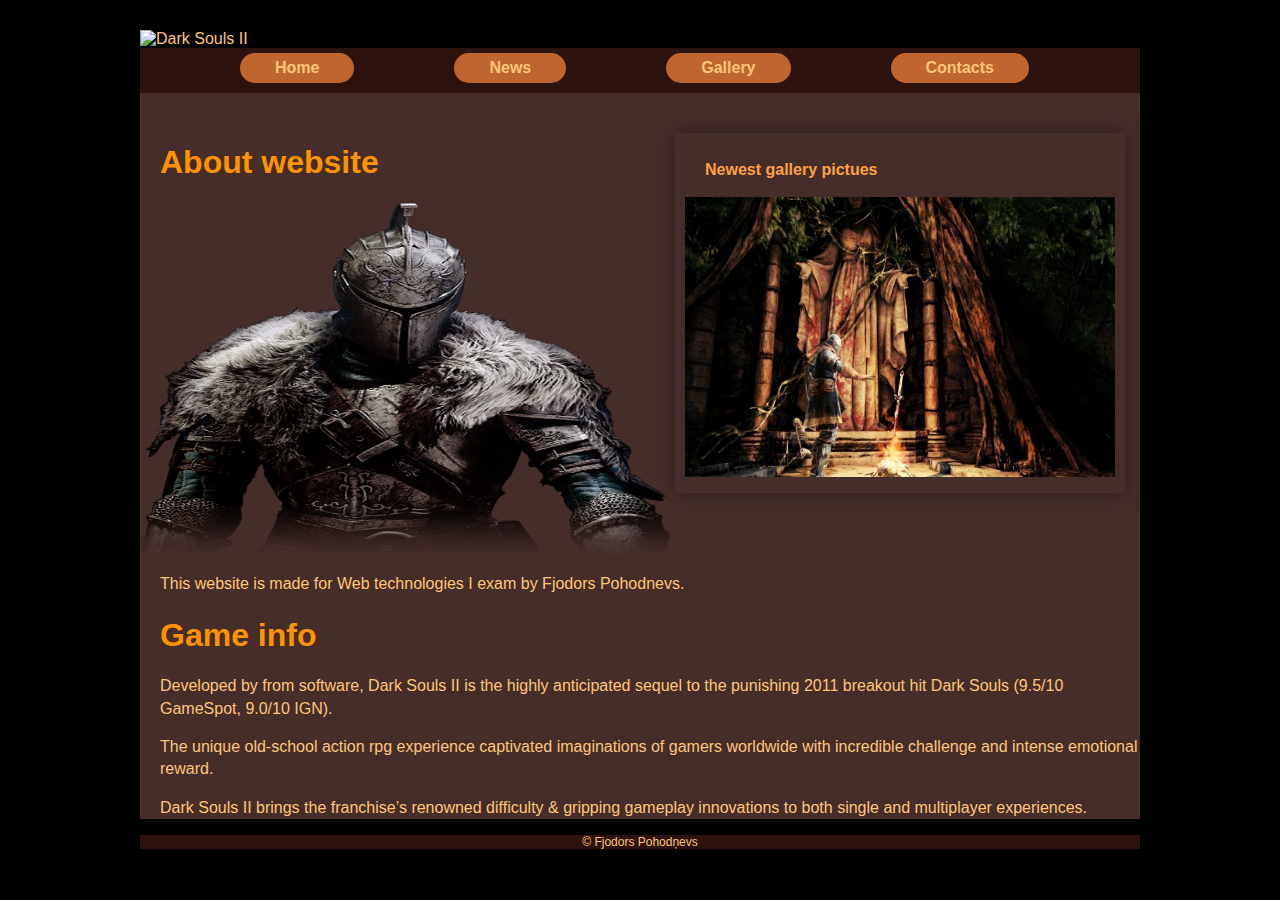
==== index.html @ b68dcf0e "First commit for website" ====
<!DOCTYPE html>

<html>
<head>
<meta charset="UTF-8">
<title>Dark Souls II Fansite</title>
<link rel="stylesheet" type="text/css" href="bash.css"/>
<script src="jquery-2.0.2.js"></script>
<script src="script.js"></script>
</head>
<body>
    <section id="main">
        <header>
            <div class="dontPrint" id="logo">
                <img alt="Dark Souls II" src="ds2logo.jpg" width="1000" height="80" />
            </div>
            <nav>
                <ul class="dontPrint" id="topmenu">
					<li><a href="index.html">Home</a></li>
                    <li><a href="news.html">News</a></li>
                    <li><a href="Gallery.html">Gallery</a></li>
                    <li><a href="Contacts.html">Contacts</a></li>
                </ul>
            </nav>
        </header>
		
		<a href="#" class="scrollup">Scroll</a>
		
		<article id="main">
			
			<aside class="dontPrint">
                    <div id="slideshowhome">
					   <div>
							<p><a href="Gallery.html">Newest gallery pictues</a></p>
						 <img src="ds0.jpg">
					   </div>
					   <div>
							<p><a href="Gallery.html">Newest gallery pictues</a></p>
						 <img src="ds1.jpg">
					   </div>
					   <div>
							<p><a href="Gallery.html">Newest gallery pictues</a></p>
						 <img src="ds2.jpg">
					   </div>
					   <div>
					   <p><a href="news.html">New news - Difficulty of Darksouls II!</a></p>
						 <img src="difficulty.jpg">
						 </div>
					</div>
            </aside>
		
			<div class="info">
			
                <h1>About website</h1>
				<img alt="" src="about-story.png"/>
				
                <p>This website is made for Web technologies I exam by Fjodors Pohodnevs.</p>
				
				
			
                <h1>Game info</h1>
                <p>Developed by from software, Dark Souls II is the highly anticipated sequel to 
					the punishing 2011 breakout hit Dark Souls (9.5/10 GameSpot, 9.0/10 IGN).</p>

				<p>The unique old-school action rpg experience captivated imaginations of gamers 
				worldwide with incredible challenge and intense emotional reward.</p>

				<p>Dark Souls II brings the franchise’s renowned difficulty & gripping gameplay 
				innovations to both single and multiplayer experiences. </p>
		
			</div>
		</article>
		
	</section>
	<footer>
        <p>&copy; Fjodors Pohodņevs</p>
    </footer>
</body>
</html>
---- bash.css ----
﻿body
{
	background-color:black;
	background-repeat:no-repeat;
	background-attachment:fixed;
	background-position:center top; 
	font-family:"Arial", sans-serif;
	font-size:16px;
	color:#FFC578;
	padding:0;
	margin:0;
}

#logo img{
	height:80px; 
	width:1000px; 
}

#main 
{ 
	width:1000px;
	margin:auto;
	padding-top: 30px;
}

/*********************************Home Begin***************************************/

aside{
    width:200px;
    float:right;
    padding: 0px 5px 10px 20px;
}

#slideshowhome { 
    margin: 10px auto 0 -260px; 
    position: relative; 
    width: 250px; 
    height: 160px; 
    padding: 100px; 
    box-shadow: 0 0 20px rgba(0,0,0,0.4); 
}

#slideshowhome  div { 
    position: absolute; 
    top: 10px; 
    left: 10px; 
    right: 10px; 
    bottom: 10px; 
}

#slideshowhome  img { 
    height:280px;
	width:430px;
}

#slideshowhome  a:link{ 
    text-decoration:none;
	font-weight:bold
}

/*********************************Home end***************************************/


/***************** Menu Begin****************************************************/

#topmenu a:link 
{
	text-decoration:none;
	color:#FFC578;
	font-weight:bold
} 
   


ul#topmenu 
{
	padding:0;
	margin:0;
	background-color:#2D120E;
	overflow:auto;
}

ul#topmenu li 
{
	list-style-type:none;
	float:left;
	line-height:30px;
	margin: 5px 0px 10px 100px;
	padding: 0px 35px 0px 35px;
	border-radius: 30px;
	background-color:#BF6530;
    
}

#topmenu a:visited 
{
	color:#FFC578;
} 


#topmenu li:hover
{
	text-decoration:underline;
	box-shadow: 5px 5px 3px #A63E00;
} 


/*************************Menu End****************************************/

/************************Article Begin*************************************/
article
{
	background:#452E2A;
	padding:0;
}

article img {
    height:350px;
    width:530px;
}

.news img {
    height:350px;
    width:530px;
	padding-left: 20px;	
}


article h1
{
	color:#FF9200;
	padding-left: 20px;
}

article p
{
	line-height:1.4em;
	padding-left: 20px;
}

article  a:link
{
	color:#FFA042;
} 

article  a:visited 
{
	color:#FFA042;
} 

/***********show/hide***************/
.button 
{	
	text-decoration:none;
	color:#FFA042;
	padding-left: 20px;
}


/************************Article End*************************************/


/************************Gallery Begin*************************************/

#slideshow img
{
	height:360px;
	width:640px;
	display: block; 
	margin-left: auto; 
	margin-right: auto; 
	margin-top:10px;
	margin-bottom:10px;
}

 #prev 
{
	float:left;
	margin-top:10px;
	margin-left:400px;
	margin-bottom:20px;
	height:50px;
	width:100px;
}

#next
{
	float:right;
	margin-top:10px;
	margin-right:400px;
	margin-bottom:20px;	
	height:50px;
	width:100px;
}


#slideshow  a
{
	text-decoration:none;
	color:black;
	font-weight:bold;
} 

#gallery{
	
	margin-top:10px;
	margin-bottom:10px;
	width: 970px;
	margin-left: auto;
	margin-right: auto;
	
}


#gallery img {
    height:240px;
    width:320px; 
	text-align:center;
}


#gallery img:hover {
    height:236px;
    width:316px;
	border: 2px solid #FF9200; 
}


/************************Gallery End*************************************/



.scrollup{
    width:200px;
    height:200px;
    opacity:0.3;
    position:fixed;
    bottom:-100px;
    right:-10px;
    display:none;
    text-indent:-9999px;
    background: url('top.png') no-repeat;
}

/************************Footer Begin************************************/
	
footer
{
	padding:0;
	margin:0 auto;
	text-align: center;
	width:1000px;
	background-color:#2D120E;
	font-family:"sans-serif",Arial;
	font-size:12px;

}

/************************Footer end*************************************/

@media print 
{
	.dontPrint 
	{
		display:none;
	}
}
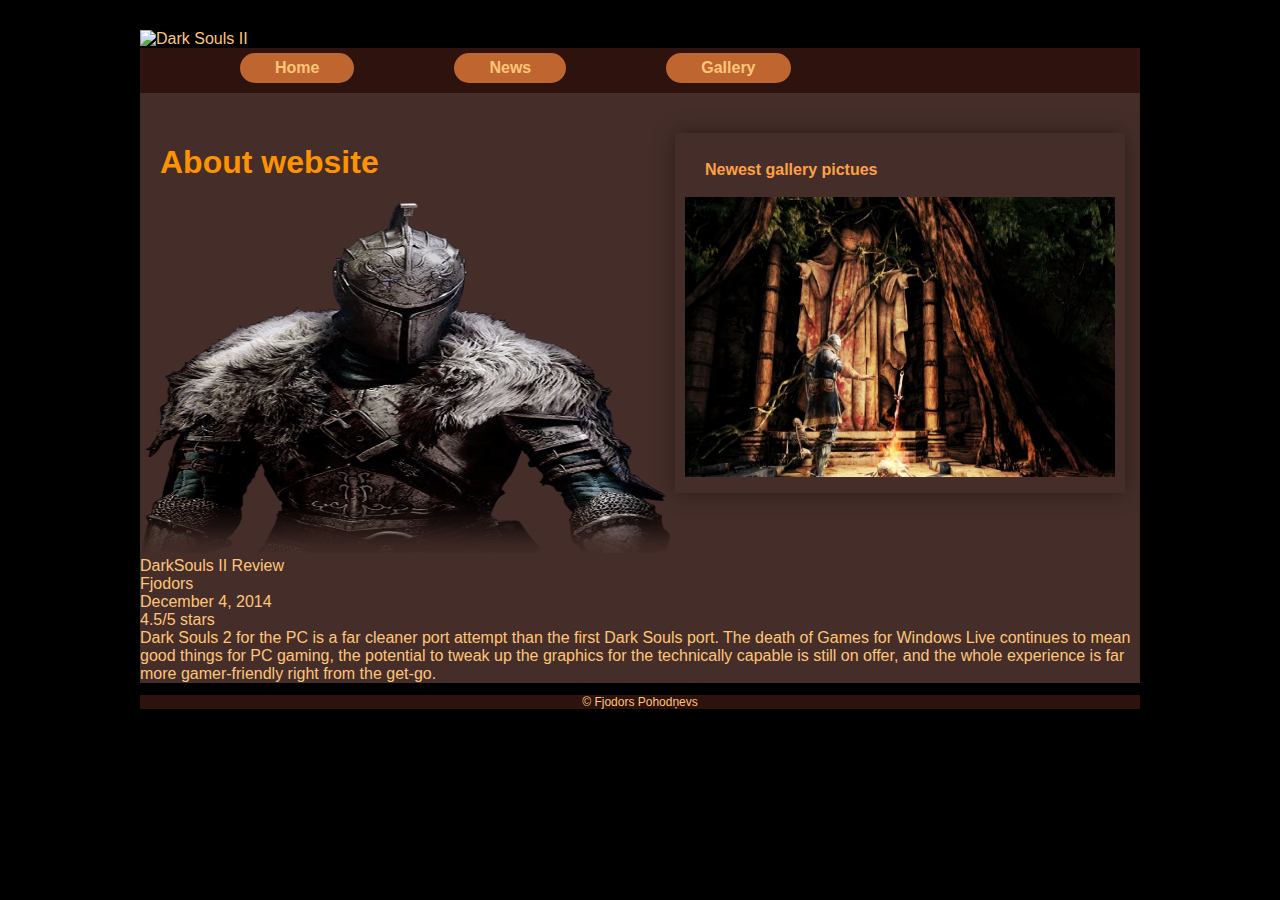
==== commit 081f1c13: "Added schema.org objects" ====
--- a/index.html
+++ b/index.html
@@ -19,7 +19,6 @@
 					<li><a href="index.html">Home</a></li>
                     <li><a href="news.html">News</a></li>
                     <li><a href="Gallery.html">Gallery</a></li>
-                    <li><a href="Contacts.html">Contacts</a></li>
                 </ul>
             </nav>
         </header>
@@ -54,19 +53,19 @@
                 <h1>About website</h1>
 				<img alt="" src="about-story.png"/>
 				
-                <p>This website is made for Web technologies I exam by Fjodors Pohodnevs.</p>
-				
-				
 			
-                <h1>Game info</h1>
-                <p>Developed by from software, Dark Souls II is the highly anticipated sequel to 
-					the punishing 2011 breakout hit Dark Souls (9.5/10 GameSpot, 9.0/10 IGN).</p>
-
-				<p>The unique old-school action rpg experience captivated imaginations of gamers 
-				worldwide with incredible challenge and intense emotional reward.</p>
-
-				<p>Dark Souls II brings the franchise’s renowned difficulty & gripping gameplay 
-				innovations to both single and multiplayer experiences. </p>
+                 <div itemscope itemtype="http://schema.org/Review">
+			   <div itemprop="itemReviewed" itemscope itemtype="http://schema.org/Thing">
+			   	<span itemprop="name">DarkSouls II Review</span>
+			   </div> 
+			   <div itemprop="author" itemscope itemtype="http://schema.org/Person">
+			   	<span itemprop="name"> Fjodors</span></div>
+			   	<meta itemprop="datePublished" content = "2014-12-04">December 4, 2014  
+			   	<div itemprop="reviewRating" itemscope itemtype="http://schema.org/Rating" 
+			 <meta itemprop="worstRating" content = "1"/>
+			 <span itemprop="ratingValue">4.5</span>/<span itemprop="bestRating">5</span> stars </div>
+			     <span itemprop="description">Dark Souls 2 for the PC is a far cleaner port attempt than the first Dark Souls port. The death of Games for Windows Live continues to mean good things for PC gaming, the potential to tweak up the graphics for the technically capable is still on offer, and the whole experience is far more gamer-friendly right from the get-go.  </span>
+			   </div>
 		
 			</div>
 		</article>
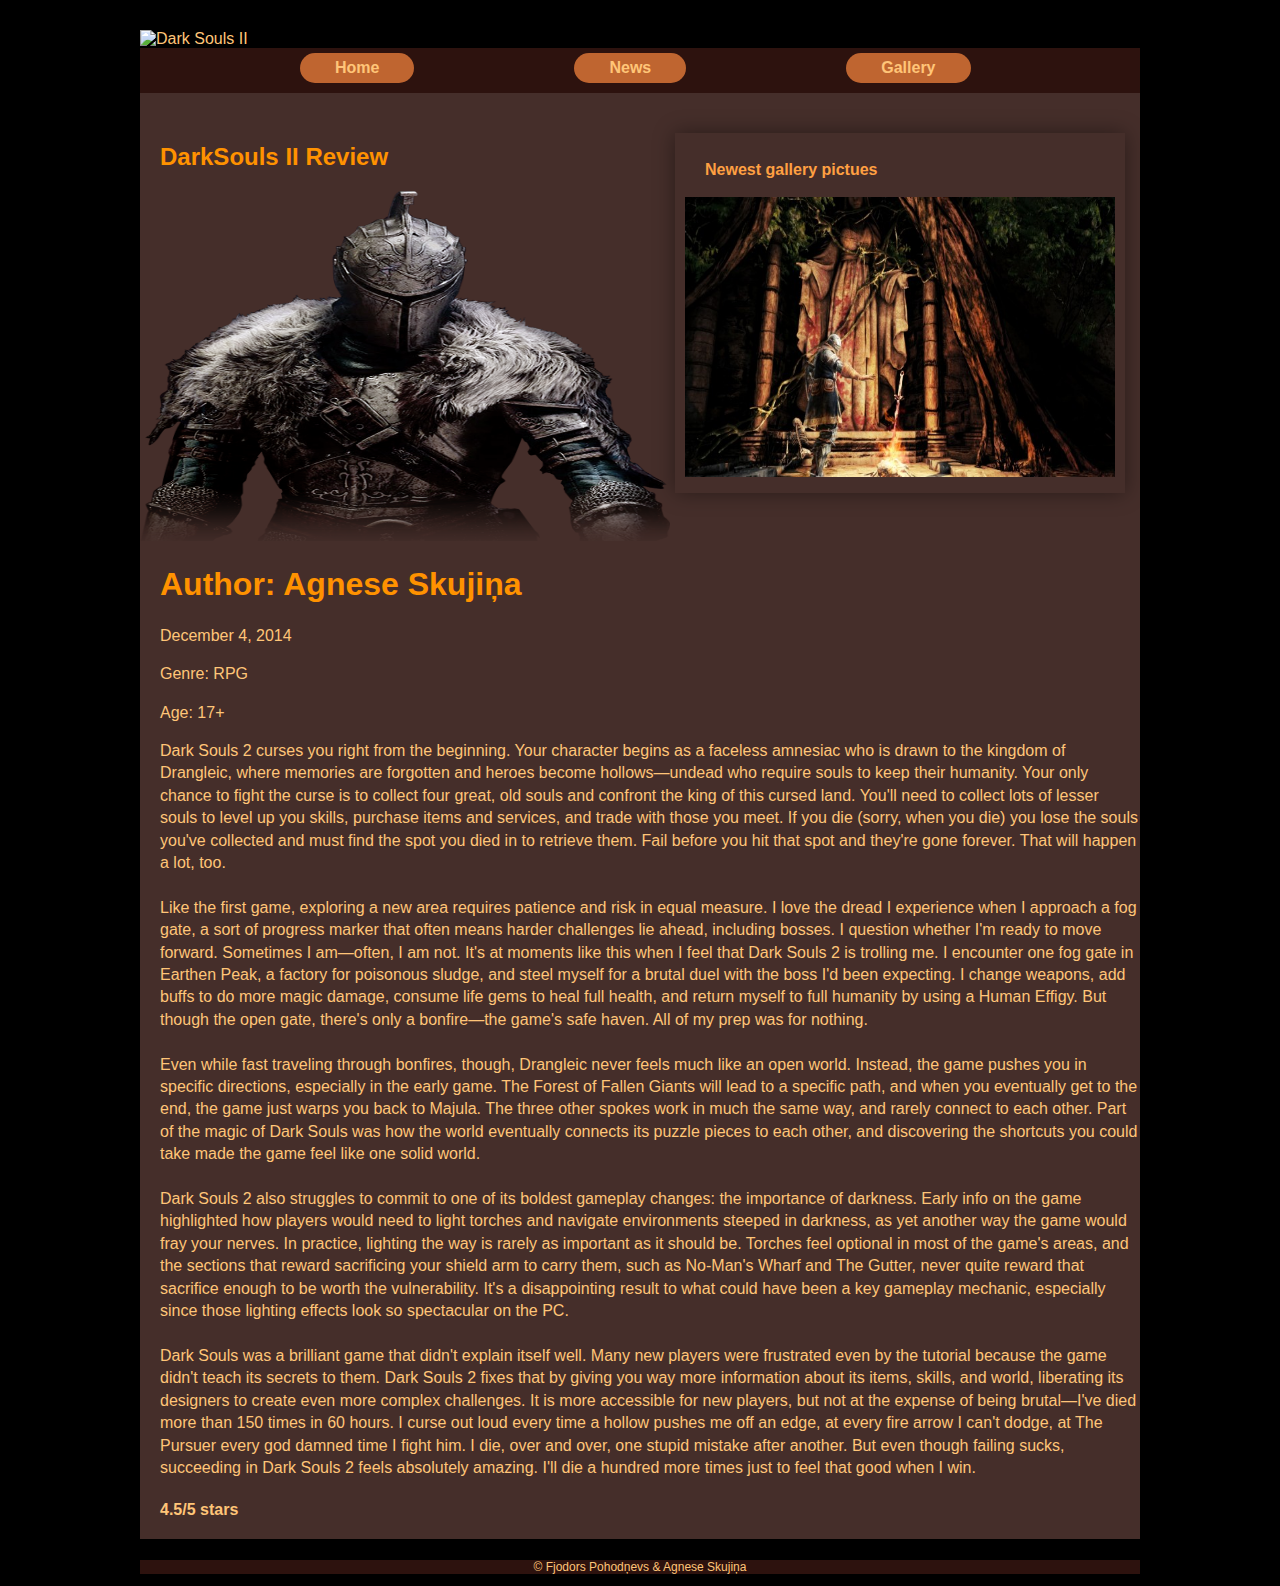
==== commit 2556779c: "Latest fixed for webpage" ====
--- a/index.html
+++ b/index.html
@@ -48,31 +48,46 @@
 					</div>
             </aside>
 		
-			<div class="info">
+			  <div itemscope itemtype="http://schema.org/Review">
+
+			  	<div itemprop="itemReviewed" itemscope itemtype="http://schema.org/Thing">
+				   	<h2 itemprop="name">DarkSouls II Review</h2>
+					<img itemprop="url" alt="" src="about-story.png"/>		            		   
+			   </div> 
+
+			   <div itemprop="author" itemscope itemtype="http://schema.org/Person">
+			   		<h1 >Author: <span itemprop="name">Agnese Skujiņa</span></h1>
+			   </div>
+			   <p><meta itemprop="datePublished" content = "2014-12-04">December 4, 2014</p>
+
+			   <p >Genre: <span itemprop="genre">RPG</span></p>
+
+			   <p >Age: <span itemprop="typicalAgeRange">17+</span></p>
+
+				<p itemprop="description">
+
+Dark Souls 2 curses you right from the beginning. Your character begins as a faceless amnesiac who is drawn to the kingdom of Drangleic, where memories are forgotten and heroes become hollows—undead who require souls to keep their humanity. Your only chance to fight the curse is to collect four great, old souls and confront the king of this cursed land. You'll need to collect lots of lesser souls to level up you skills, purchase items and services, and trade with those you meet. If you die (sorry, when you die) you lose the souls you've collected and must find the spot you died in to retrieve them. Fail before you hit that spot and they're gone forever. That will happen a lot, too.
+<br></br>
+Like the first game, exploring a new area requires patience and risk in equal measure. I love the dread I experience when I approach a fog gate, a sort of progress marker that often means harder challenges lie ahead, including bosses. I question whether I'm ready to move forward. Sometimes I am—often, I am not. It's at moments like this when I feel that Dark Souls 2 is trolling me. I encounter one fog gate in Earthen Peak, a factory for poisonous sludge, and steel myself for a brutal duel with the boss I'd been expecting. I change weapons, add buffs to do more magic damage, consume life gems to heal full health, and return myself to full humanity by using a Human Effigy. But though the open gate, there's only a bonfire—the game's safe haven. All of my prep was for nothing.
+<br></br>
+Even while fast traveling through bonfires, though, Drangleic never feels much like an open world. Instead, the game pushes you in specific directions, especially in the early game. The Forest of Fallen Giants will lead to a specific path, and when you eventually get to the end, the game just warps you back to Majula. The three other spokes work in much the same way, and rarely connect to each other. Part of the magic of Dark Souls was how the world eventually connects its puzzle pieces to each other, and discovering the shortcuts you could take made the game feel like one solid world.
+<br></br>
+Dark Souls 2 also struggles to commit to one of its boldest gameplay changes: the importance of darkness. Early info on the game highlighted how players would need to light torches and navigate environments steeped in darkness, as yet another way the game would fray your nerves. In practice, lighting the way is rarely as important as it should be. Torches feel optional in most of the game's areas, and the sections that reward sacrificing your shield arm to carry them, such as No-Man's Wharf and The Gutter, never quite reward that sacrifice enough to be worth the vulnerability. It's a disappointing result to what could have been a key gameplay mechanic, especially since those lighting effects look so spectacular on the PC.
+<br></br>
+Dark Souls was a brilliant game that didn't explain itself well. Many new players were frustrated even by the tutorial because the game didn't teach its secrets to them. Dark Souls 2 fixes that by giving you way more information about its items, skills, and world, liberating its designers to create even more complex challenges. It is more accessible for new players, but not at the expense of being brutal—I've died more than 150 times in 60 hours. I curse out loud every time a hollow pushes me off an edge, at every fire arrow I can't dodge, at The Pursuer every god damned time I fight him. I die, over and over, one stupid mistake after another. But even though failing sucks, succeeding in Dark Souls 2 feels absolutely amazing. I'll die a hundred more times just to feel that good when I win.
+				</p>
+
+			   	<div itemprop="reviewRating" itemscope itemtype="http://schema.org/Rating"><meta itemprop="worstRating" content = "1"/>
+			 		 <h4><span itemprop="ratingValue">4.5</span>/<span itemprop="bestRating">5</span> stars </h4>
+			 	</div>
+			   </div>
+			   	
 			
-                <h1>About website</h1>
-				<img alt="" src="about-story.png"/>
-				
-			
-                 <div itemscope itemtype="http://schema.org/Review">
-			   <div itemprop="itemReviewed" itemscope itemtype="http://schema.org/Thing">
-			   	<span itemprop="name">DarkSouls II Review</span>
-			   </div> 
-			   <div itemprop="author" itemscope itemtype="http://schema.org/Person">
-			   	<span itemprop="name"> Fjodors</span></div>
-			   	<meta itemprop="datePublished" content = "2014-12-04">December 4, 2014  
-			   	<div itemprop="reviewRating" itemscope itemtype="http://schema.org/Rating" 
-			 <meta itemprop="worstRating" content = "1"/>
-			 <span itemprop="ratingValue">4.5</span>/<span itemprop="bestRating">5</span> stars </div>
-			     <span itemprop="description">Dark Souls 2 for the PC is a far cleaner port attempt than the first Dark Souls port. The death of Games for Windows Live continues to mean good things for PC gaming, the potential to tweak up the graphics for the technically capable is still on offer, and the whole experience is far more gamer-friendly right from the get-go.  </span>
-			   </div>
-		
-			</div>
 		</article>
 		
 	</section>
 	<footer>
-        <p>&copy; Fjodors Pohodņevs</p>
+        <p>&copy; Fjodors Pohodņevs & Agnese Skujiņa</p>
     </footer>
 </body>
 </html>--- a/bash.css
+++ b/bash.css
@@ -85,7 +85,7 @@
 	list-style-type:none;
 	float:left;
 	line-height:30px;
-	margin: 5px 0px 10px 100px;
+	margin: 5px 0px 10px 160px;
 	padding: 0px 35px 0px 35px;
 	border-radius: 30px;
 	background-color:#BF6530;
@@ -130,6 +130,18 @@
 {
 	color:#FF9200;
 	padding-left: 20px;
+}
+
+article h2
+{
+	color:#FF9200;
+	padding-left: 20px;
+}
+
+article h4
+{
+	padding-left: 20px;
+	padding-bottom: 20px;	
 }
 
 article p
@@ -204,7 +216,6 @@
 #gallery{
 	
 	margin-top:10px;
-	margin-bottom:10px;
 	width: 970px;
 	margin-left: auto;
 	margin-right: auto;
@@ -223,6 +234,18 @@
     height:236px;
     width:316px;
 	border: 2px solid #FF9200; 
+
+}
+
+
+.picture{
+      display:inline-block
+     
+}
+
+#gallery h5{
+	padding-left: 20px;
+	margin-bottom:30px;
 }
 
 
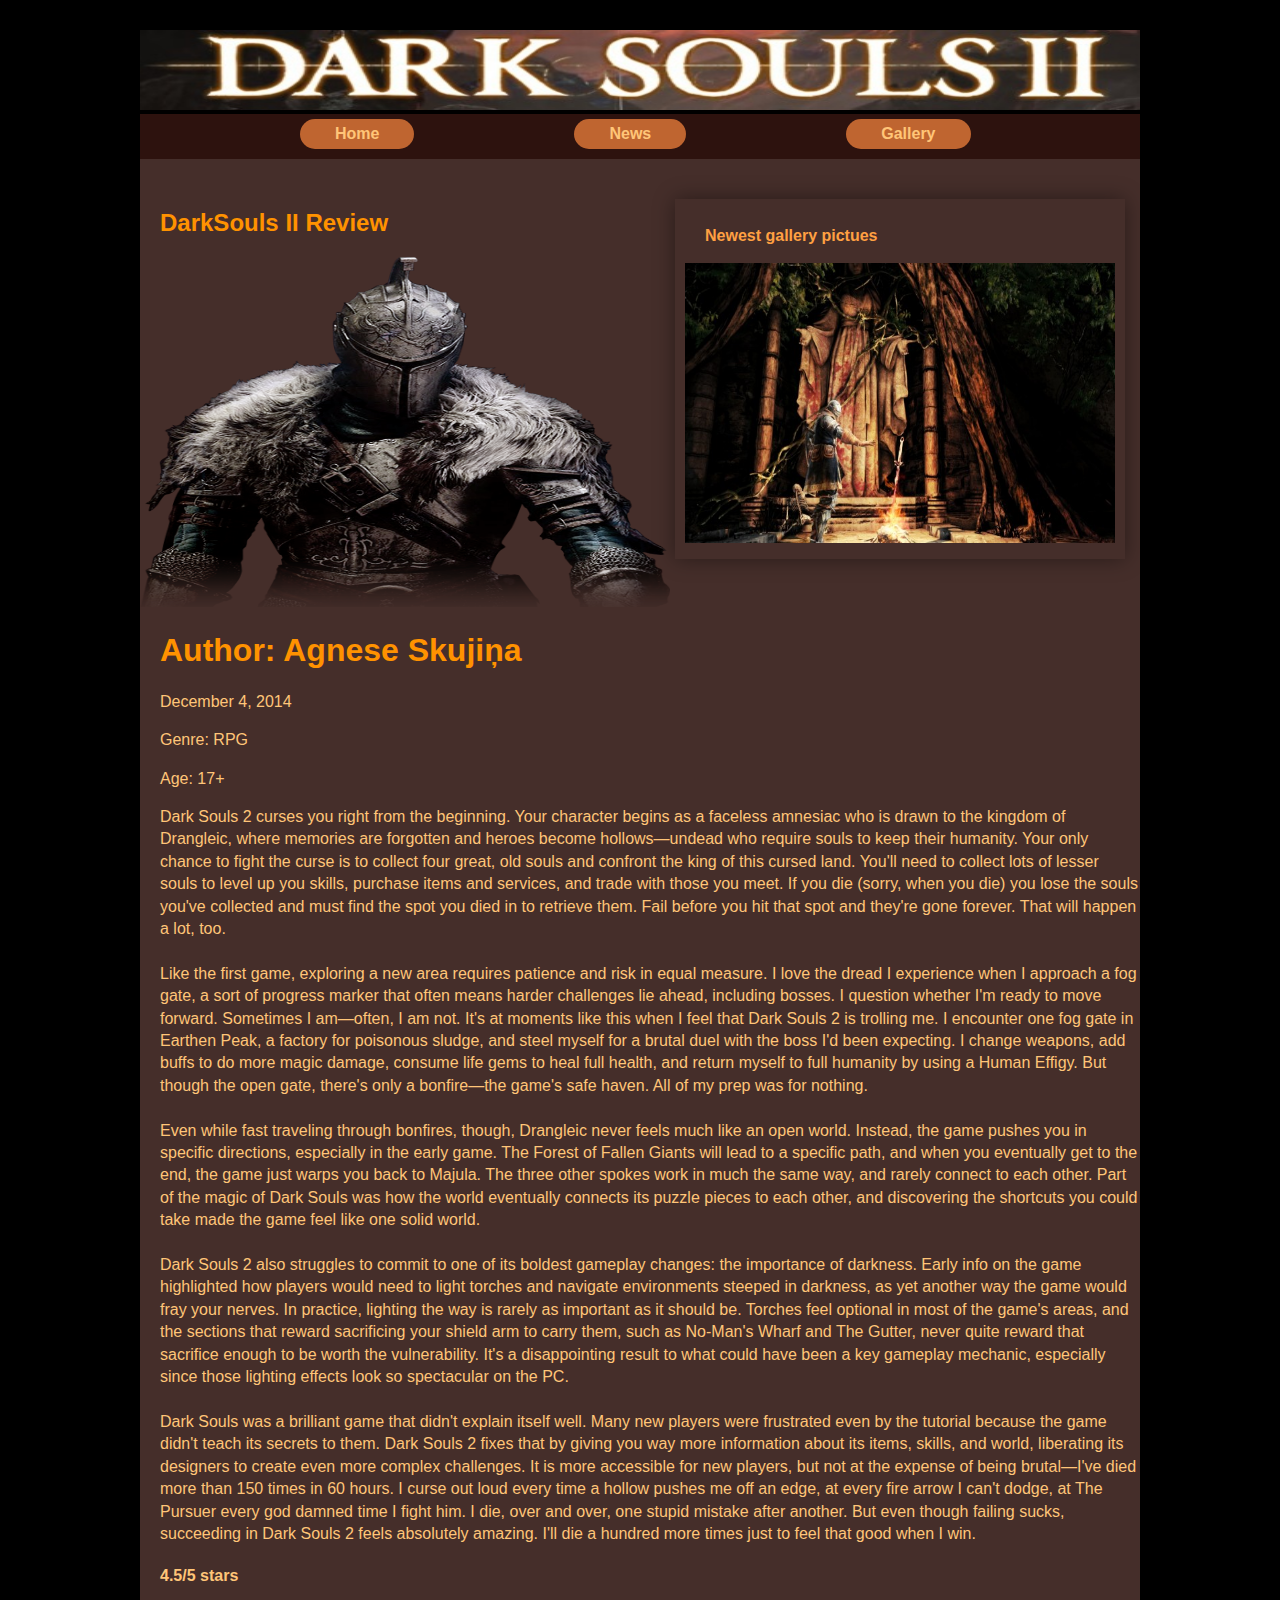
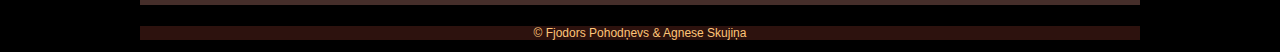
==== commit 80308409: "Fix for the banner image" ====
--- a/index.html
+++ b/index.html
@@ -12,7 +12,7 @@
     <section id="main">
         <header>
             <div class="dontPrint" id="logo">
-                <img alt="Dark Souls II" src="ds2logo.jpg" width="1000" height="80" />
+                <img alt="Dark Souls II" src="DS2logo.jpg" width="1000" height="80" />
             </div>
             <nav>
                 <ul class="dontPrint" id="topmenu">
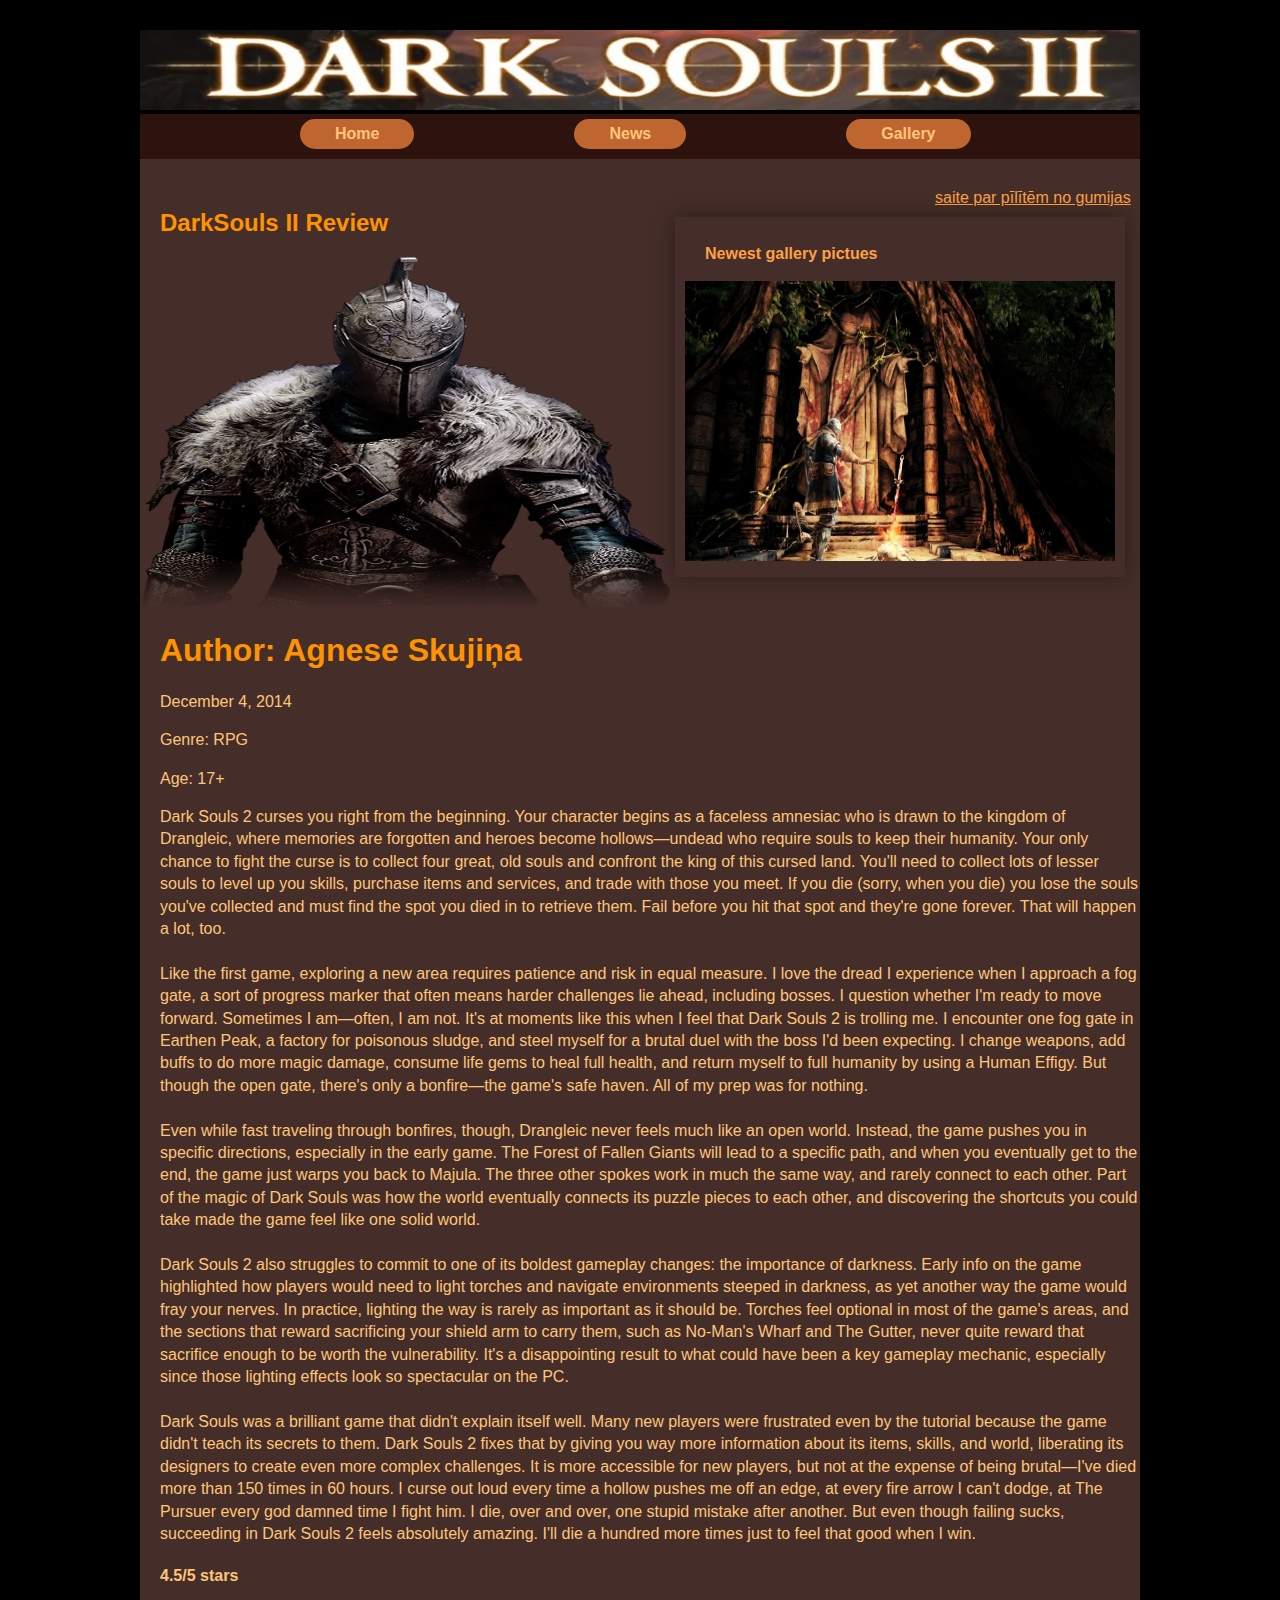
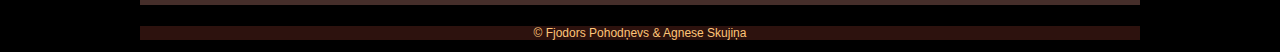
==== commit f8d3a70d: "Added link to korumpantes pīlītes" ====
--- a/index.html
+++ b/index.html
@@ -26,8 +26,11 @@
 		<a href="#" class="scrollup">Scroll</a>
 		
 		<article id="main">
+
+
 			
 			<aside class="dontPrint">
+				<a href="http://korumpante.github.io/about.html">saite par pīlītēm no gumijas</a>
                     <div id="slideshowhome">
 					   <div>
 							<p><a href="Gallery.html">Newest gallery pictues</a></p>
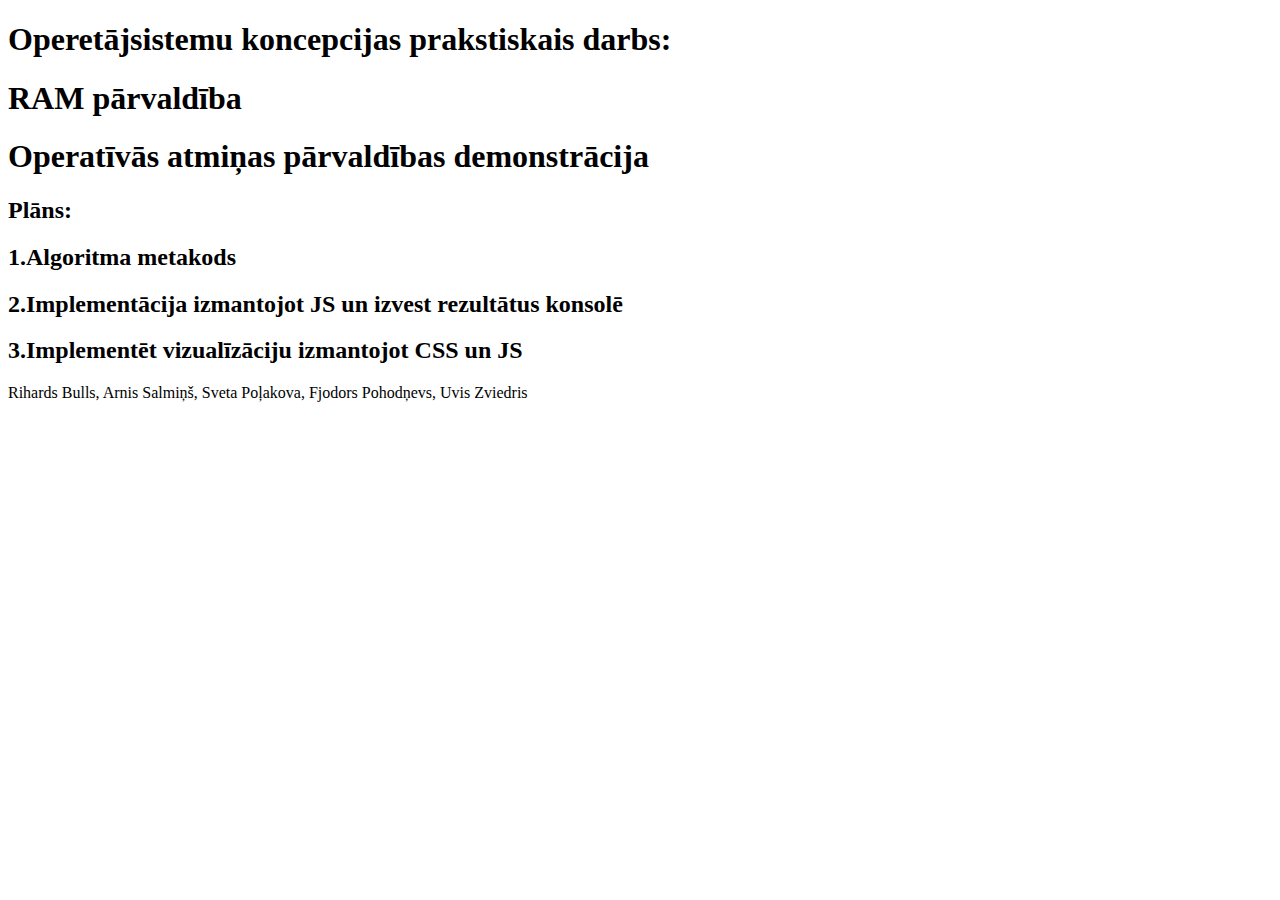
==== commit b1cb945e: "OSK PD first commit" ====
--- a/index.html
+++ b/index.html
@@ -3,94 +3,21 @@
 <html>
 <head>
 <meta charset="UTF-8">
-<title>Dark Souls II Fansite</title>
+<title>OSK PD</title>
 <link rel="stylesheet" type="text/css" href="bash.css"/>
 <script src="jquery-2.0.2.js"></script>
 <script src="script.js"></script>
 </head>
 <body>
     <section id="main">
-        <header>
-            <div class="dontPrint" id="logo">
-                <img alt="Dark Souls II" src="DS2logo.jpg" width="1000" height="80" />
-            </div>
-            <nav>
-                <ul class="dontPrint" id="topmenu">
-					<li><a href="index.html">Home</a></li>
-                    <li><a href="news.html">News</a></li>
-                    <li><a href="Gallery.html">Gallery</a></li>
-                </ul>
-            </nav>
-        </header>
-		
-		<a href="#" class="scrollup">Scroll</a>
-		
-		<article id="main">
-
-
-			
-			<aside class="dontPrint">
-				<a href="http://korumpante.github.io/about.html">saite par pīlītēm no gumijas</a>
-                    <div id="slideshowhome">
-					   <div>
-							<p><a href="Gallery.html">Newest gallery pictues</a></p>
-						 <img src="ds0.jpg">
-					   </div>
-					   <div>
-							<p><a href="Gallery.html">Newest gallery pictues</a></p>
-						 <img src="ds1.jpg">
-					   </div>
-					   <div>
-							<p><a href="Gallery.html">Newest gallery pictues</a></p>
-						 <img src="ds2.jpg">
-					   </div>
-					   <div>
-					   <p><a href="news.html">New news - Difficulty of Darksouls II!</a></p>
-						 <img src="difficulty.jpg">
-						 </div>
-					</div>
-            </aside>
-		
-			  <div itemscope itemtype="http://schema.org/Review">
-
-			  	<div itemprop="itemReviewed" itemscope itemtype="http://schema.org/Thing">
-				   	<h2 itemprop="name">DarkSouls II Review</h2>
-					<img itemprop="url" alt="" src="about-story.png"/>		            		   
-			   </div> 
-
-			   <div itemprop="author" itemscope itemtype="http://schema.org/Person">
-			   		<h1 >Author: <span itemprop="name">Agnese Skujiņa</span></h1>
-			   </div>
-			   <p><meta itemprop="datePublished" content = "2014-12-04">December 4, 2014</p>
-
-			   <p >Genre: <span itemprop="genre">RPG</span></p>
-
-			   <p >Age: <span itemprop="typicalAgeRange">17+</span></p>
-
-				<p itemprop="description">
-
-Dark Souls 2 curses you right from the beginning. Your character begins as a faceless amnesiac who is drawn to the kingdom of Drangleic, where memories are forgotten and heroes become hollows—undead who require souls to keep their humanity. Your only chance to fight the curse is to collect four great, old souls and confront the king of this cursed land. You'll need to collect lots of lesser souls to level up you skills, purchase items and services, and trade with those you meet. If you die (sorry, when you die) you lose the souls you've collected and must find the spot you died in to retrieve them. Fail before you hit that spot and they're gone forever. That will happen a lot, too.
-<br></br>
-Like the first game, exploring a new area requires patience and risk in equal measure. I love the dread I experience when I approach a fog gate, a sort of progress marker that often means harder challenges lie ahead, including bosses. I question whether I'm ready to move forward. Sometimes I am—often, I am not. It's at moments like this when I feel that Dark Souls 2 is trolling me. I encounter one fog gate in Earthen Peak, a factory for poisonous sludge, and steel myself for a brutal duel with the boss I'd been expecting. I change weapons, add buffs to do more magic damage, consume life gems to heal full health, and return myself to full humanity by using a Human Effigy. But though the open gate, there's only a bonfire—the game's safe haven. All of my prep was for nothing.
-<br></br>
-Even while fast traveling through bonfires, though, Drangleic never feels much like an open world. Instead, the game pushes you in specific directions, especially in the early game. The Forest of Fallen Giants will lead to a specific path, and when you eventually get to the end, the game just warps you back to Majula. The three other spokes work in much the same way, and rarely connect to each other. Part of the magic of Dark Souls was how the world eventually connects its puzzle pieces to each other, and discovering the shortcuts you could take made the game feel like one solid world.
-<br></br>
-Dark Souls 2 also struggles to commit to one of its boldest gameplay changes: the importance of darkness. Early info on the game highlighted how players would need to light torches and navigate environments steeped in darkness, as yet another way the game would fray your nerves. In practice, lighting the way is rarely as important as it should be. Torches feel optional in most of the game's areas, and the sections that reward sacrificing your shield arm to carry them, such as No-Man's Wharf and The Gutter, never quite reward that sacrifice enough to be worth the vulnerability. It's a disappointing result to what could have been a key gameplay mechanic, especially since those lighting effects look so spectacular on the PC.
-<br></br>
-Dark Souls was a brilliant game that didn't explain itself well. Many new players were frustrated even by the tutorial because the game didn't teach its secrets to them. Dark Souls 2 fixes that by giving you way more information about its items, skills, and world, liberating its designers to create even more complex challenges. It is more accessible for new players, but not at the expense of being brutal—I've died more than 150 times in 60 hours. I curse out loud every time a hollow pushes me off an edge, at every fire arrow I can't dodge, at The Pursuer every god damned time I fight him. I die, over and over, one stupid mistake after another. But even though failing sucks, succeeding in Dark Souls 2 feels absolutely amazing. I'll die a hundred more times just to feel that good when I win.
-				</p>
-
-			   	<div itemprop="reviewRating" itemscope itemtype="http://schema.org/Rating"><meta itemprop="worstRating" content = "1"/>
-			 		 <h4><span itemprop="ratingValue">4.5</span>/<span itemprop="bestRating">5</span> stars </h4>
-			 	</div>
-			   </div>
-			   	
-			
-		</article>
-		
+	<H1>Operetājsistemu koncepcijas prakstiskais darbs:</H1>
+	<H1>RAM pārvaldība</H1>
+	<H1>Operatīvās atmiņas pārvaldības demonstrācija</H1>
+	<H2>Plāns:</H2>
+	<H2>1.Algoritma metakods</H2>
+	<H2>2.Implementācija izmantojot JS un izvest rezultātus konsolē</H2>
+	<H2>3.Implementēt vizualīzāciju izmantojot CSS un JS</H2>
+	<p>Rihards Bulls, Arnis Salmiņš, Sveta Poļakova, Fjodors Pohodņevs, Uvis Zviedris</p>
 	</section>
-	<footer>
-        <p>&copy; Fjodors Pohodņevs & Agnese Skujiņa</p>
-    </footer>
 </body>
 </html>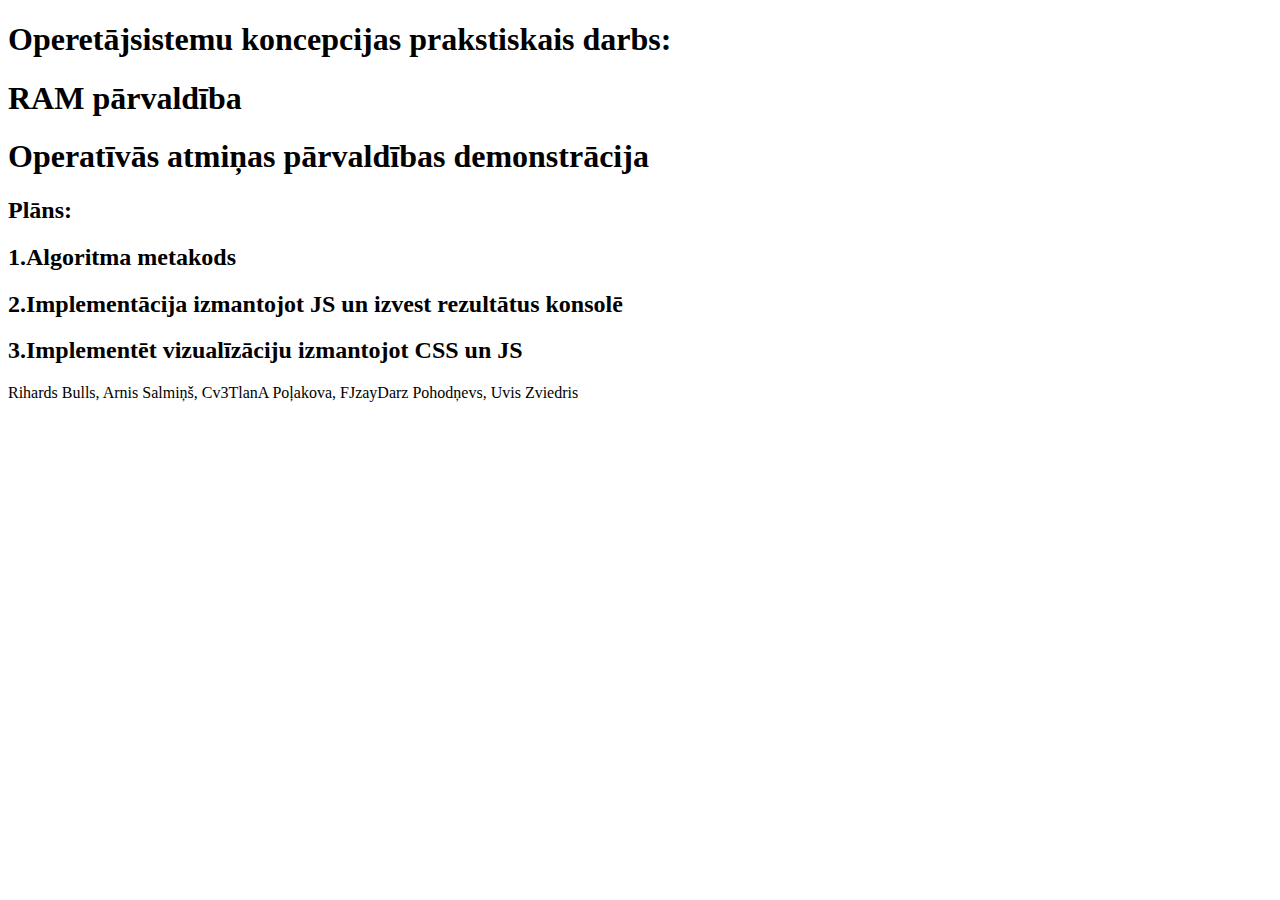
==== commit 6fdd8d70: "Update index.html" ====
--- a/index.html
+++ b/index.html
@@ -17,7 +17,7 @@
 	<H2>1.Algoritma metakods</H2>
 	<H2>2.Implementācija izmantojot JS un izvest rezultātus konsolē</H2>
 	<H2>3.Implementēt vizualīzāciju izmantojot CSS un JS</H2>
-	<p>Rihards Bulls, Arnis Salmiņš, Sveta Poļakova, Fjodors Pohodņevs, Uvis Zviedris</p>
+	<p>Rihards Bulls, Arnis Salmiņš, Cv3TlanA Poļakova, FJzayDarz Pohodņevs, Uvis Zviedris</p>
 	</section>
 </body>
-</html>+</html>
